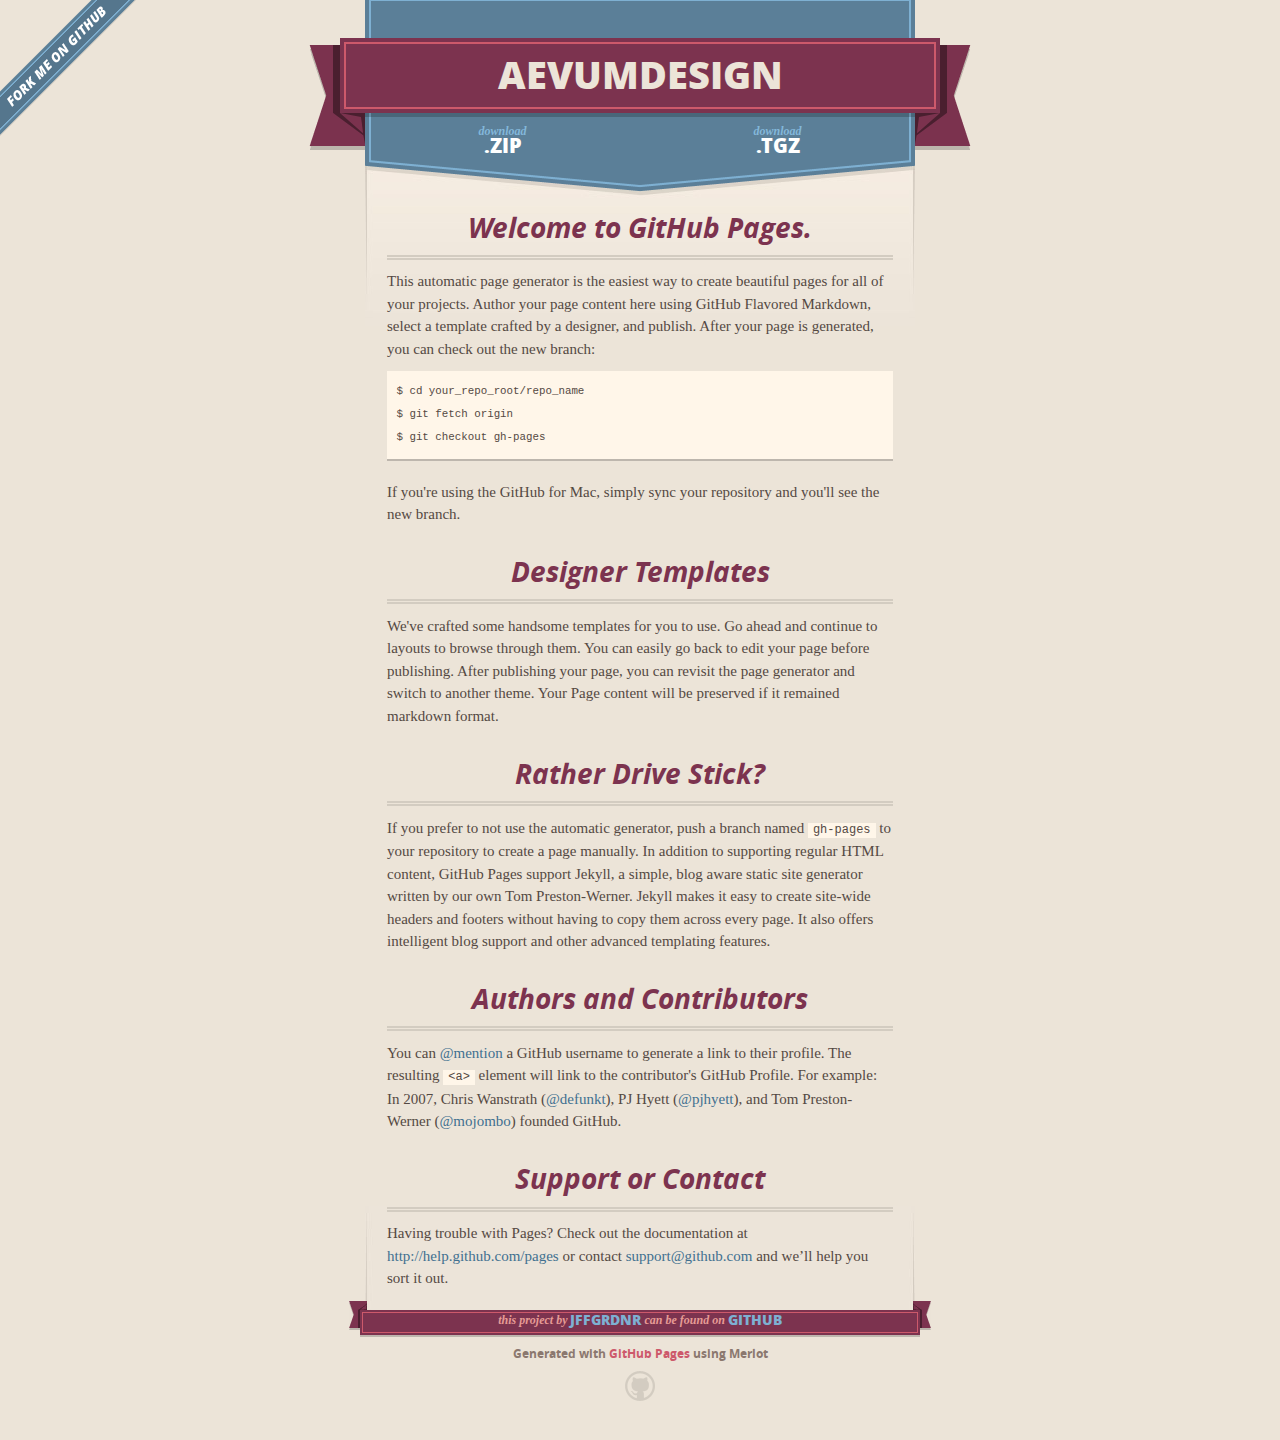
==== index.html @ c74f2c0b "Create gh-pages branch via GitHub" ====
<!DOCTYPE html>
<html>
  <head>
    <meta charset='utf-8'>
    <meta http-equiv="X-UA-Compatible" content="chrome=1">
    <meta name="viewport" content="width=640" />

    <link rel="stylesheet" href="stylesheets/core.css" media="screen"/>
    <link rel="stylesheet" href="stylesheets/mobile.css" media="handheld, only screen and (max-device-width:640px)"/>
    <link rel="stylesheet" href="stylesheets/pygment_trac.css"/>

    <script type="text/javascript" src="javascripts/modernizr.js"></script>
    <script type="text/javascript" src="https://ajax.googleapis.com/ajax/libs/jquery/1.7.1/jquery.min.js"></script>
    <script type="text/javascript" src="javascripts/headsmart.min.js"></script>
    <script type="text/javascript">
      $(document).ready(function () {
        $('#main_content').headsmart()
      })
    </script>
    <title>Aevumdesign by jffgrdnr</title>
  </head>

  <body>
    <a id="forkme_banner" href="https://github.com/jffgrdnr/AevumDesign">View on GitHub</a>
    <div class="shell">

      <header>
        <span class="ribbon-outer">
          <span class="ribbon-inner">
            <h1>Aevumdesign</h1>
            <h2></h2>
          </span>
          <span class="left-tail"></span>
          <span class="right-tail"></span>
        </span>
      </header>

      <section id="downloads">
        <span class="inner">
          <a href="https://github.com/jffgrdnr/AevumDesign/zipball/master" class="zip"><em>download</em> .ZIP</a><a href="https://github.com/jffgrdnr/AevumDesign/tarball/master" class="tgz"><em>download</em> .TGZ</a>
        </span>
      </section>


      <span class="banner-fix"></span>


      <section id="main_content">
        <h3>Welcome to GitHub Pages.</h3>

<p>This automatic page generator is the easiest way to create beautiful pages for all of your projects. Author your page content here using GitHub Flavored Markdown, select a template crafted by a designer, and publish. After your page is generated, you can check out the new branch:</p>

<pre><code>$ cd your_repo_root/repo_name
$ git fetch origin
$ git checkout gh-pages
</code></pre>

<p>If you're using the GitHub for Mac, simply sync your repository and you'll see the new branch.</p>

<h3>Designer Templates</h3>

<p>We've crafted some handsome templates for you to use. Go ahead and continue to layouts to browse through them. You can easily go back to edit your page before publishing. After publishing your page, you can revisit the page generator and switch to another theme. Your Page content will be preserved if it remained markdown format.</p>

<h3>Rather Drive Stick?</h3>

<p>If you prefer to not use the automatic generator, push a branch named <code>gh-pages</code> to your repository to create a page manually. In addition to supporting regular HTML content, GitHub Pages support Jekyll, a simple, blog aware static site generator written by our own Tom Preston-Werner. Jekyll makes it easy to create site-wide headers and footers without having to copy them across every page. It also offers intelligent blog support and other advanced templating features.</p>

<h3>Authors and Contributors</h3>

<p>You can <a href="https://github.com/blog/821" class="user-mention">@mention</a> a GitHub username to generate a link to their profile. The resulting <code>&lt;a&gt;</code> element will link to the contributor's GitHub Profile. For example: In 2007, Chris Wanstrath (<a href="https://github.com/defunkt" class="user-mention">@defunkt</a>), PJ Hyett (<a href="https://github.com/pjhyett" class="user-mention">@pjhyett</a>), and Tom Preston-Werner (<a href="https://github.com/mojombo" class="user-mention">@mojombo</a>) founded GitHub.</p>

<h3>Support or Contact</h3>

<p>Having trouble with Pages? Check out the documentation at <a href="http://help.github.com/pages">http://help.github.com/pages</a> or contact <a href="mailto:support@github.com">support@github.com</a> and we’ll help you sort it out.</p>
      </section>

      <footer>
        <span class="ribbon-outer">
          <span class="ribbon-inner">
            <p>this project by <a href="https://github.com/jffgrdnr">jffgrdnr</a> can be found on <a href="https://github.com/jffgrdnr/AevumDesign">GitHub</a></p>
          </span>
          <span class="left-tail"></span>
          <span class="right-tail"></span>
        </span>
        <p>Generated with <a href="http://pages.github.com">GitHub Pages</a> using Merlot</p>
        <span class="octocat"></span>
      </footer>

    </div>

    
  </body>
</html>
---- stylesheets/core.css ----
@import url("screen.css");
@import url("non-screen.css") handheld;
@import url("non-screen.css") only screen and (max-device-width:640px);
---- stylesheets/mobile.css ----
/* Generated by Font Squirrel (http://www.fontsquirrel.com) on February 9, 2012 */


@font-face {
  font-family: 'Open Sans';
  src: url('../fonts/opensans-regular-webfont.eot');
  src: url('../fonts/opensans-regular-webfont.eot?#iefix') format('embedded-opentype'),
       url('../fonts/opensans-regular-webfont.woff') format('woff'),
       url('../fonts/opensans-regular-webfont.ttf') format('truetype'),
       url('../fonts/opensans-regular-webfont.svg#OpenSansRegular') format('svg');
  font-weight: normal;
  font-style: normal;
}

@font-face {
  font-family: 'Open Sans';
  src: url('../fonts/opensans-italic-webfont.eot');
  src: url('../fonts/opensans-italic-webfont.eot?#iefix') format('embedded-opentype'),
       url('../fonts/opensans-italic-webfont.woff') format('woff'),
       url('../fonts/opensans-italic-webfont.ttf') format('truetype'),
       url('../fonts/opensans-italic-webfont.svg#OpenSansItalic') format('svg');
  font-weight: normal;
  font-style: italic;
}

@font-face {
  font-family: 'Open Sans';
  src: url('../fonts/opensans-bold-webfont.eot');
  src: url('../fonts/opensans-bold-webfont.eot?#iefix') format('embedded-opentype'),
       url('../fonts/opensans-bold-webfont.woff') format('woff'),
       url('../fonts/opensans-bold-webfont.ttf') format('truetype'),
       url('../fonts/opensans-bold-webfont.svg#OpenSansBold') format('svg');
  font-weight: bold;
  font-style: normal;
}

@font-face {
  font-family: 'Open Sans';
  src: url('../fonts/opensans-bolditalic-webfont.eot');
  src: url('../fonts/opensans-bolditalic-webfont.eot?#iefix') format('embedded-opentype'),
       url('../fonts/opensans-bolditalic-webfont.woff') format('woff'),
       url('../fonts/opensans-bolditalic-webfont.ttf') format('truetype'),
       url('../fonts/opensans-bolditalic-webfont.svg#OpenSansBoldItalic') format('svg');
  font-weight: bold;
  font-style: italic;
}

@font-face {
  font-family: 'Open Sans';
  src: url('../fonts/opensans-extrabold-webfont.eot');
  src: url('../fonts/opensans-extrabold-webfont.eot?#iefix') format('embedded-opentype'),
       url('../fonts/opensans-extrabold-webfont.woff') format('woff'),
       url('../fonts/opensans-extrabold-webfont.ttf') format('truetype'),
       url('../fonts/opensans-extrabold-webfont.svg#OpenSansExtrabold') format('svg');
  font-weight: bolder;
  font-style: normal;
}


/* http://meyerweb.com/eric/tools/css/reset/ 
   v2.0 | 20110126
   License: none (public domain)
*/

html, body, div, span, applet, object, iframe,
h1, h2, h3, h4, h5, h6, p, blockquote, pre,
a, abbr, acronym, address, big, cite, code,
del, dfn, em, img, ins, kbd, q, s, samp,
small, strike, strong, sub, sup, tt, var,
b, u, i, center,
dl, dt, dd, ol, ul, li,
fieldset, form, label, legend,
table, caption, tbody, tfoot, thead, tr, th, td,
article, aside, canvas, details, embed, 
figure, figcaption, footer, header, hgroup, 
menu, nav, output, ruby, section, summary,
time, mark, audio, video {
  margin: 0;
  padding: 0;
  border: 0;
  font-size: 100%;
  font: inherit;
  vertical-align: baseline;
}
/* HTML5 display-role reset for older browsers */
article, aside, details, figcaption, figure, 
footer, header, hgroup, menu, nav, section {
  display: block;
}
body {
  line-height: 1;
}
ol, ul {
  list-style: none;
}
blockquote, q {
  quotes: none;
}
blockquote:before, blockquote:after,
q:before, q:after {
  content: '';
  content: none;
}
table {
  border-collapse: collapse;
  border-spacing: 0;
}

header, footer, section {
  display: block;
  position: relative;
}

/* STYLES */

div.shell {
  display: block;
  width: 640px;
  margin: 0 auto;
}

a#forkme_banner {
  display: none;
}

/* header */

header {
  position: relative;
  z-index: 2;
  margin: 0;
  max-width: 640px;
  top: 51px;
}

header span.ribbon-inner {
  position: relative;
  display: block;
  background-color: #cd596b;
  border: 8px solid #7c334f;
  padding: 6px;
  z-index: 1;
}

header span.left-tail, header span.right-tail {
  position: relative;
  display: block;
  width: 19px;
  height: 10px;
  background: transparent url(../images/ribbon-tail-sprite-2x.png) 0 0 no-repeat;
  position: absolute;
  bottom: -10px;
  z-index: 0;
}

header span.left-tail {
  background-position: 0 0;
  left: 0;
}

header span.right-tail {
  background-position: -19px 0;
  right: 0;
}

header h1 {
  background-color: #7c334f;
  font-size: 2em;
  font-weight: bolder;
  font-style: normal;
  text-transform: uppercase;
  color: #ece4d8;
  text-align: center;
  line-height:1;  
  padding: 14px 20px 0;
}

header h2 {
  background-color: #7c334f;
  font: bold italic .85em/1.5 Georgia, Times, “Times New Roman”, serif;
  color: #e69b95;
  padding-bottom: 14px;
  margin-top: -3px;
  text-align: center;
}

section#downloads {
  position: relative;
  display: block;
  height: 171px;
  width: 602px;
  padding-bottom: 150px;
  margin: 51px auto -250px;
  z-index: 1;
  background: transparent url(../images/shield.png) center 0 no-repeat;
}

section#downloads a {
  display: none;
}

span.banner-fix {
  background: transparent url(../images/shield-fallback.png) center top no-repeat;
  display: block;
  height: 31px;
  position: absolute;
  width: 640px;
  top: 20px;

}

section#main_content {
  z-index: 2;
  padding: 20px 40px 0;
  min-height:185px;
}

/* footer */

footer {
  background: none;
  padding-top: 104px;
  margin: -94px auto 40px;
  max-width:640px;
  text-align: center;
}

footer span.ribbon-outer {
  display: block;
  position: relative;
  border-bottom: 2px solid #bdb6ad;
}

footer span.ribbon-inner {
  position: relative;
  display: block;
  background-color: #cd596b;
  border: 8px solid #7c334f;
  padding: 6px;
  z-index: 1;
}

footer p {
  font-family: 'Open Sans', sans-serif;
  font-weight: bold;
  font-size: .6em;
  color: #8b786f;
}

footer a {
  color: #cd596b;
}

footer span.ribbon-inner p {
  background-color: #7c334f;
  margin: 0;
  color: #e69b95;
  font: bold italic 22px/1 Georgia, Times, “Times New Roman”, serif;
  height: auto;
  line-height: 1.1;
  padding: 20px 0px 10px;
}

footer span.ribbon-inner a {
  display: block;
  position: relative;
  bottom: 0;
  color: #7eb0d2;
  font-family: 'Open Sans', sans-serif;
  text-transform: uppercase;
  font-style: normal;
  font-weight: bolder;
  font-size: 38px;
  padding-bottom: 10px;
}

footer span.ribbon-inner a:hover {
  color: #7eb0d2;
}

footer span.left-tail, footer span.right-tail {
  position: relative;
  display: block;
  width: 23px;
  height: 126px;
  background: transparent url(../images/small-ribbon-tail-sprite-2x.png) 0 0 no-repeat;
  position: absolute;
  top: -126px;
  z-index: 0;
}

footer span.left-tail {
  background-position: 0 0;
  left: 0;
}

footer span.right-tail {
  background-position: -23px 0;
  right: 0;
}

footer span.octocat {
  background: transparent url(../images/octocat-2x.png) 0 0 no-repeat;
  display: block;
  width: 60px;
  height: 60px;
  margin: 20px auto 0;}

/* content */

body {
  background: #ece4d8;
  font: normal normal 30px/1.5 Georgia, Palatino,” Palatino Linotype”, Times, “Times New Roman”, serif;
  color: #544943;
  -webkit-font-smoothing: antialiased;
}

a, a:hover {
  color: #417090;
}

a {
  text-decoration: none;
}

a:hover {
  text-decoration: underline;
}

h1,h2,h3,h4,h5,h6 {
  font-family: 'Open Sans', sans-serif;
  font-weight: bold;
}

p {
  margin: .7em 0 0;
}

strong {
  font-weight: bold;
}

em {
  font-style: italic;
}

ol {
  margin: .7em 0;
  list-style-type: decimal;
  padding-left: 1.35em;
}

ul {
  margin: .7em 0;
  padding-left: 1.35em;
}

ul li {
  padding-left: 20px;
  background: transparent url(../images/chevron-2x.png) left 15px no-repeat;
}

blockquote {
  font-family: 'Open Sans', sans-serif;
  margin: 20px 0;
  color: #8b786f;
  padding-left: 1.35em;
  background: transparent url('../images/blockquote-gfx-2x.png') 0 8px no-repeat;
}

img {
  -webkit-box-shadow: 0px 4px 0px #bdb6ad;
  -moz-box-shadow: 0px 4px 0px #bdb6ad;
  box-shadow: 0px 4px 0px #bdb6ad;
  border: 4px solid #fff6e9;
  max-width: 556px;
}

hr {
  border: none;
  outline: none;
  height: 42px;
  background: transparent url('../images/hr-2x.jpg') center center repeat-x;
  margin: 0 0 20px;
}

code {
  background: #fff6e9;
  font: normal normal .9em/1.7 "Lucida Sans Typewriter", "Lucida Console", Monaco, "Bitstream Vera Sans Mono", monospace;
  padding: 0 5px 1px;
}

pre {
  margin: 10px 0 20px;
  padding: .7em;
  background: #fff6e9;
  border-bottom: 4px solid #bdb6ad;
  font: normal normal .9em/1.7 "Lucida Sans Typewriter", "Lucida Console", Monaco, "Bitstream Vera Sans Mono", monospace;
  overflow: auto;
}

table {
  background: #fff6e9;
  display: table;
  width: 100%;
  border-collapse: separate;
  border-bottom: 4px solid #bdb6ad;
  margin: 10px 0;
}

tr {
  display: table-row;
}

th {
  display: table-cell;
  padding: 2px 10px;
  border: solid #ece4d8;
  border-width: 0 4px 4px 0;
  color: #cd596b;
  font-family: 'Open Sans', sans-serif;
  font-weight: bold;
  font-size: .85em;
}

td {
  display: table-cell;
  padding: 0 .7em;
  border: solid #ece4d8;
  border-width: 0 4px 4px 0;
}

td:last-child, th:last-child {
  border-right: none;
}

tr:last-child td {
  border-bottom: none;
}

dl {
  margin: .7em 0 20px;
}

dt {
  font-family: 'Open Sans', sans-serif;
  font-weight: bold;
}

dd {
  padding-left: 1.35em;
}

dd p:first-child {
  margin-top: 0;
}

/* Content based headers */

#main_content > .header-level-1:first-child,
#main_content > .header-level-2:first-child,
#main_content > .header-level-3:first-child,
#main_content > .header-level-4:first-child,
#main_content > .header-level-5:first-child,
#main_content > .header-level-6:first-child {
  margin-top: 0;
}

.header-level-1 {
  font-size: 1.85em;
  border-bottom: .2em double #d3ccc1;
  color: #7c334f;
  text-align: center;
  font-style: italic;
  margin: 1.1em 0 .38em;
  line-height: 1.2;
  padding-bottom: 10px
}

.header-level-2 {
  font-size: 1.58em;
  color: #7c334f;
  margin: .95em 0 .5em;
  border-bottom: .1em solid #D3CCC1;
  line-height: 1.2;
  padding-bottom: 10px
}

.header-level-3 {
  margin: 20px 0 10px;
  font-size: 1.45em;
}

.header-level-4 {
  margin: .6em 0;
  font-size: 1.2em;
  color: #cd596b;
}

.header-level-5 {
  margin: .7em 0;
  font-size: 1em;
  color: #8b786f;
}

.header-level-6 {
  margin: .8em 0;
  font-size: .85em;
  font-style: italic;
}
---- stylesheets/pygment_trac.css ----
.highlight  { background: #ffffff; }
.highlight .c { color: #999988; font-style: italic } /* Comment */
.highlight .err { color: #a61717; background-color: #e3d2d2 } /* Error */
.highlight .k { font-weight: bold } /* Keyword */
.highlight .o { font-weight: bold } /* Operator */
.highlight .cm { color: #999988; font-style: italic } /* Comment.Multiline */
.highlight .cp { color: #999999; font-weight: bold } /* Comment.Preproc */
.highlight .c1 { color: #999988; font-style: italic } /* Comment.Single */
.highlight .cs { color: #999999; font-weight: bold; font-style: italic } /* Comment.Special */
.highlight .gd { color: #000000; background-color: #ffdddd } /* Generic.Deleted */
.highlight .gd .x { color: #000000; background-color: #ffaaaa } /* Generic.Deleted.Specific */
.highlight .ge { font-style: italic } /* Generic.Emph */
.highlight .gr { color: #aa0000 } /* Generic.Error */
.highlight .gh { color: #999999 } /* Generic.Heading */
.highlight .gi { color: #000000; background-color: #ddffdd } /* Generic.Inserted */
.highlight .gi .x { color: #000000; background-color: #aaffaa } /* Generic.Inserted.Specific */
.highlight .go { color: #888888 } /* Generic.Output */
.highlight .gp { color: #555555 } /* Generic.Prompt */
.highlight .gs { font-weight: bold } /* Generic.Strong */
.highlight .gu { color: #800080; font-weight: bold; } /* Generic.Subheading */
.highlight .gt { color: #aa0000 } /* Generic.Traceback */
.highlight .kc { font-weight: bold } /* Keyword.Constant */
.highlight .kd { font-weight: bold } /* Keyword.Declaration */
.highlight .kn { font-weight: bold } /* Keyword.Namespace */
.highlight .kp { font-weight: bold } /* Keyword.Pseudo */
.highlight .kr { font-weight: bold } /* Keyword.Reserved */
.highlight .kt { color: #445588; font-weight: bold } /* Keyword.Type */
.highlight .m { color: #009999 } /* Literal.Number */
.highlight .s { color: #d14 } /* Literal.String */
.highlight .na { color: #008080 } /* Name.Attribute */
.highlight .nb { color: #0086B3 } /* Name.Builtin */
.highlight .nc { color: #445588; font-weight: bold } /* Name.Class */
.highlight .no { color: #008080 } /* Name.Constant */
.highlight .ni { color: #800080 } /* Name.Entity */
.highlight .ne { color: #990000; font-weight: bold } /* Name.Exception */
.highlight .nf { color: #990000; font-weight: bold } /* Name.Function */
.highlight .nn { color: #555555 } /* Name.Namespace */
.highlight .nt { color: #000080 } /* Name.Tag */
.highlight .nv { color: #008080 } /* Name.Variable */
.highlight .ow { font-weight: bold } /* Operator.Word */
.highlight .w { color: #bbbbbb } /* Text.Whitespace */
.highlight .mf { color: #009999 } /* Literal.Number.Float */
.highlight .mh { color: #009999 } /* Literal.Number.Hex */
.highlight .mi { color: #009999 } /* Literal.Number.Integer */
.highlight .mo { color: #009999 } /* Literal.Number.Oct */
.highlight .sb { color: #d14 } /* Literal.String.Backtick */
.highlight .sc { color: #d14 } /* Literal.String.Char */
.highlight .sd { color: #d14 } /* Literal.String.Doc */
.highlight .s2 { color: #d14 } /* Literal.String.Double */
.highlight .se { color: #d14 } /* Literal.String.Escape */
.highlight .sh { color: #d14 } /* Literal.String.Heredoc */
.highlight .si { color: #d14 } /* Literal.String.Interpol */
.highlight .sx { color: #d14 } /* Literal.String.Other */
.highlight .sr { color: #009926 } /* Literal.String.Regex */
.highlight .s1 { color: #d14 } /* Literal.String.Single */
.highlight .ss { color: #990073 } /* Literal.String.Symbol */
.highlight .bp { color: #999999 } /* Name.Builtin.Pseudo */
.highlight .vc { color: #008080 } /* Name.Variable.Class */
.highlight .vg { color: #008080 } /* Name.Variable.Global */
.highlight .vi { color: #008080 } /* Name.Variable.Instance */
.highlight .il { color: #009999 } /* Literal.Number.Integer.Long */

.type-csharp .highlight .k { color: #0000FF }
.type-csharp .highlight .kt { color: #0000FF }
.type-csharp .highlight .nf { color: #000000; font-weight: normal }
.type-csharp .highlight .nc { color: #2B91AF }
.type-csharp .highlight .nn { color: #000000 }
.type-csharp .highlight .s { color: #A31515 }
.type-csharp .highlight .sc { color: #A31515 }
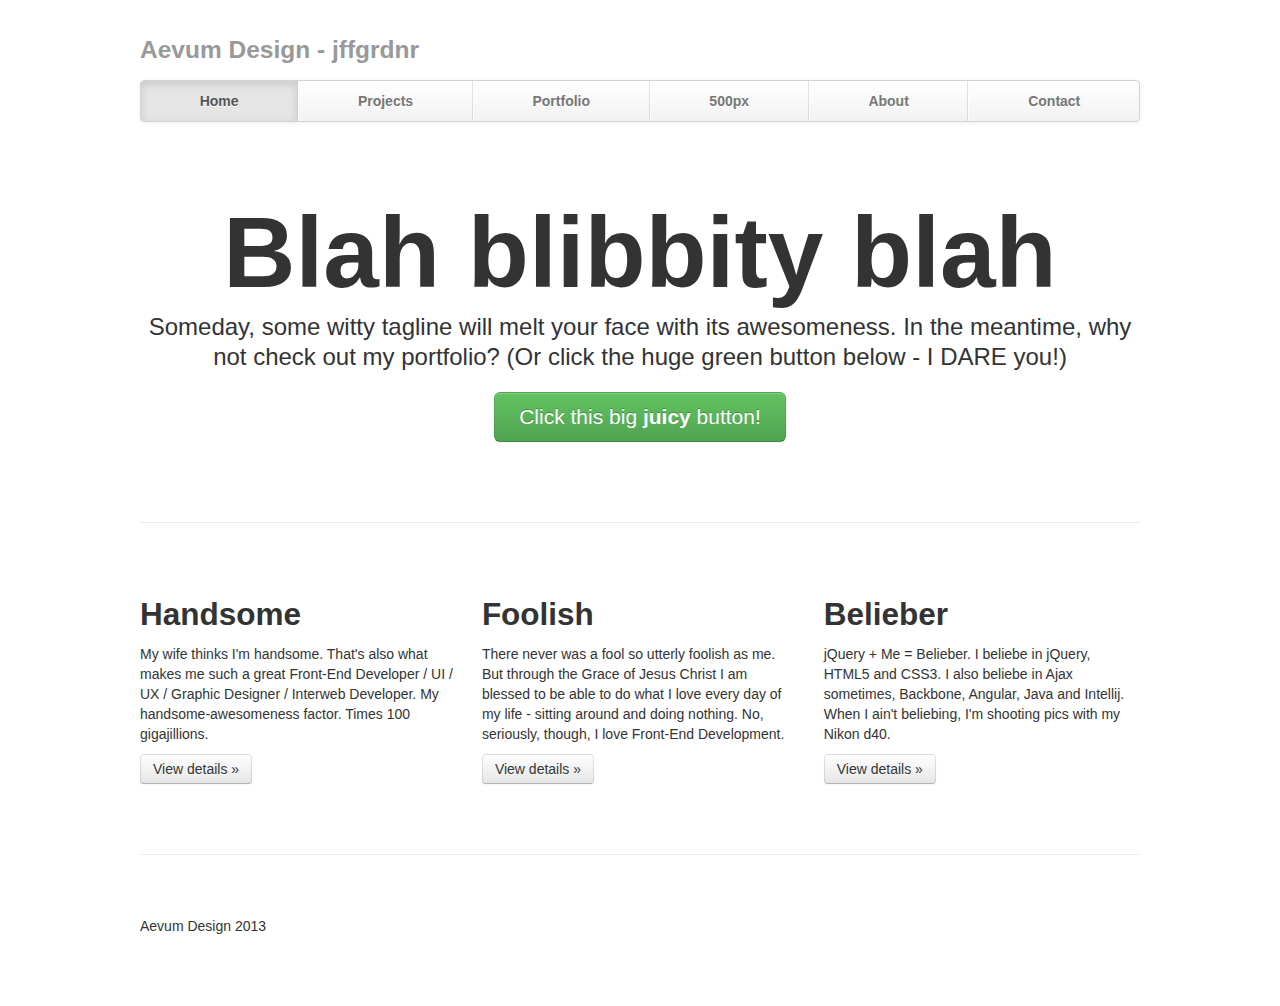
==== commit 0e89ffda: "Going to Twitter Bootstrap" ====
--- a/index.html
+++ b/index.html
@@ -1,93 +1,103 @@
 <!DOCTYPE html>
-<html>
-  <head>
-    <meta charset='utf-8'>
-    <meta http-equiv="X-UA-Compatible" content="chrome=1">
-    <meta name="viewport" content="width=640" />
+<html lang="en">
+<head>
+  <meta charset="utf-8">
+  <title>Template &middot; Bootstrap</title>
+  <meta name="viewport" content="width=device-width, initial-scale=1.0">
+  <meta name="description" content="">
+  <meta name="author" content="">
+  <link href="assets/css/bootstrap.css" rel="stylesheet">
+  <link href="assets/css/main.css" rel="stylesheet">
+  <link href="assets/css/bootstrap-responsive.css" rel="stylesheet">
+  <!-- HTML5 shim, for IE6-8 support of HTML5 elements -->
+    <!--[if lt IE 9]>
+      <script src="assets/js/html5shiv.js"></script>
+      <![endif]-->
+      <!-- Fav and touch icons -->
+      <link rel="apple-touch-icon-precomposed" sizes="144x144" href="assets/ico/apple-touch-icon-144-precomposed.png">
+      <link rel="apple-touch-icon-precomposed" sizes="114x114" href="assets/ico/apple-touch-icon-114-precomposed.png">
+      <link rel="apple-touch-icon-precomposed" sizes="72x72" href="assets/ico/apple-touch-icon-72-precomposed.png">
+      <link rel="apple-touch-icon-precomposed" href="assets/ico/apple-touch-icon-57-precomposed.png">
+      <link rel="shortcut icon" href="assets/ico/favicon.png">
+    </head>
+    <body>
+      <div class="container">
+        <div class="masthead">
+          <h3 class="muted">Aevum Design - jffgrdnr</h3>
+          <div class="navbar">
+            <div class="navbar-inner">
+              <div class="container">
+                <ul class="nav">
+                  <li class="active"><a href="#">Home</a></li>
+                  <li><a href="#">Projects</a></li>
+                  <li><a href="#">Portfolio</a></li>
+                  <li><a href="#">500px</a></li>
+                  <li><a href="#">About</a></li>
+                  <li><a href="#">Contact</a></li>
+                </ul>
+              </div>
+            </div>
+          </div><!-- /.navbar -->
+        </div>
 
-    <link rel="stylesheet" href="stylesheets/core.css" media="screen"/>
-    <link rel="stylesheet" href="stylesheets/mobile.css" media="handheld, only screen and (max-device-width:640px)"/>
-    <link rel="stylesheet" href="stylesheets/pygment_trac.css"/>
+        <!-- Jumbotron -->
+        <div class="jumbotron">
+          <h1>Blah blibbity blah</h1>
+          <p class="lead">Someday, some witty tagline will melt your face with its awesomeness. In the meantime, why not check out my portfolio? (Or click the huge green button below - I DARE you!)</p>
+          <a class="btn btn-large btn-success" id="juicy" href="#">Click this big <strong>juicy</strong> button!</a>
+        </div>
 
-    <script type="text/javascript" src="javascripts/modernizr.js"></script>
-    <script type="text/javascript" src="https://ajax.googleapis.com/ajax/libs/jquery/1.7.1/jquery.min.js"></script>
-    <script type="text/javascript" src="javascripts/headsmart.min.js"></script>
-    <script type="text/javascript">
-      $(document).ready(function () {
-        $('#main_content').headsmart()
-      })
-    </script>
-    <title>Aevumdesign by jffgrdnr</title>
-  </head>
+        <hr>
 
-  <body>
-    <a id="forkme_banner" href="https://github.com/jffgrdnr/AevumDesign">View on GitHub</a>
-    <div class="shell">
+        <!-- Example row of columns -->
+        <div class="row-fluid">
+          <div class="span4">
+            <h2>Handsome</h2>
+            <p>My wife thinks I'm handsome. That's also what makes me such a great Front-End Developer / UI / UX / Graphic Designer / Interweb Developer. My handsome-awesomeness factor. Times 100 gigajillions.</p>
+            <p><a class="btn" href="#">View details &raquo;</a></p>
+          </div>
+          <div class="span4">
+            <h2>Foolish</h2>
+            <p>There never was a fool so utterly foolish as me. But through the Grace of Jesus Christ I am blessed to be able to do what I love every day of my life - sitting around and doing nothing. No, seriously, though, I love Front-End Development. </p>
+            <p><a class="btn" href="#">View details &raquo;</a></p>
+          </div>
+          <div class="span4">
+            <h2>Belieber</h2>
+            <p>jQuery + Me = Belieber. I beliebe in jQuery, HTML5 and CSS3. I also beliebe in Ajax sometimes, Backbone, Angular, Java and Intellij. When I ain't beliebing, I'm shooting pics with my Nikon d40.</p>
+            <p><a class="btn" href="#">View details &raquo;</a></p>
+          </div>
+        </div>
 
-      <header>
-        <span class="ribbon-outer">
-          <span class="ribbon-inner">
-            <h1>Aevumdesign</h1>
-            <h2></h2>
-          </span>
-          <span class="left-tail"></span>
-          <span class="right-tail"></span>
-        </span>
-      </header>
+        <hr>
 
-      <section id="downloads">
-        <span class="inner">
-          <a href="https://github.com/jffgrdnr/AevumDesign/zipball/master" class="zip"><em>download</em> .ZIP</a><a href="https://github.com/jffgrdnr/AevumDesign/tarball/master" class="tgz"><em>download</em> .TGZ</a>
-        </span>
-      </section>
+        <div class="footer">
+          <p>Aevum Design 2013</p>
+        </div>
+        <!-- Modal content starts here -->
+        <div class="showMe modal hide fade">
+          <div class="modal-body">
+            <div class="bam">BAM!</div>
+          </div>
+        </div>
+      </div> <!-- /container -->
 
+    <!-- Le javascript
+    ================================================== -->
+    <!-- Placed at the end of the document so the pages load faster -->
+    <script src="assets/js/jquery.js"></script>
+    <script src="assets/js/main.js"></script>
+    <script src="assets/js/bootstrap-transition.js"></script>
+    <script src="assets/js/bootstrap-alert.js"></script>
+    <script src="assets/js/bootstrap-modal.js"></script>
+    <script src="assets/js/bootstrap-dropdown.js"></script>
+    <script src="assets/js/bootstrap-scrollspy.js"></script>
+    <script src="assets/js/bootstrap-tab.js"></script>
+    <script src="assets/js/bootstrap-tooltip.js"></script>
+    <script src="assets/js/bootstrap-popover.js"></script>
+    <script src="assets/js/bootstrap-button.js"></script>
+    <script src="assets/js/bootstrap-collapse.js"></script>
+    <script src="assets/js/bootstrap-carousel.js"></script>
+    <script src="assets/js/bootstrap-typeahead.js"></script>
 
-      <span class="banner-fix"></span>
-
-
-      <section id="main_content">
-        <h3>Welcome to GitHub Pages.</h3>
-
-<p>This automatic page generator is the easiest way to create beautiful pages for all of your projects. Author your page content here using GitHub Flavored Markdown, select a template crafted by a designer, and publish. After your page is generated, you can check out the new branch:</p>
-
-<pre><code>$ cd your_repo_root/repo_name
-$ git fetch origin
-$ git checkout gh-pages
-</code></pre>
-
-<p>If you're using the GitHub for Mac, simply sync your repository and you'll see the new branch.</p>
-
-<h3>Designer Templates</h3>
-
-<p>We've crafted some handsome templates for you to use. Go ahead and continue to layouts to browse through them. You can easily go back to edit your page before publishing. After publishing your page, you can revisit the page generator and switch to another theme. Your Page content will be preserved if it remained markdown format.</p>
-
-<h3>Rather Drive Stick?</h3>
-
-<p>If you prefer to not use the automatic generator, push a branch named <code>gh-pages</code> to your repository to create a page manually. In addition to supporting regular HTML content, GitHub Pages support Jekyll, a simple, blog aware static site generator written by our own Tom Preston-Werner. Jekyll makes it easy to create site-wide headers and footers without having to copy them across every page. It also offers intelligent blog support and other advanced templating features.</p>
-
-<h3>Authors and Contributors</h3>
-
-<p>You can <a href="https://github.com/blog/821" class="user-mention">@mention</a> a GitHub username to generate a link to their profile. The resulting <code>&lt;a&gt;</code> element will link to the contributor's GitHub Profile. For example: In 2007, Chris Wanstrath (<a href="https://github.com/defunkt" class="user-mention">@defunkt</a>), PJ Hyett (<a href="https://github.com/pjhyett" class="user-mention">@pjhyett</a>), and Tom Preston-Werner (<a href="https://github.com/mojombo" class="user-mention">@mojombo</a>) founded GitHub.</p>
-
-<h3>Support or Contact</h3>
-
-<p>Having trouble with Pages? Check out the documentation at <a href="http://help.github.com/pages">http://help.github.com/pages</a> or contact <a href="mailto:support@github.com">support@github.com</a> and we’ll help you sort it out.</p>
-      </section>
-
-      <footer>
-        <span class="ribbon-outer">
-          <span class="ribbon-inner">
-            <p>this project by <a href="https://github.com/jffgrdnr">jffgrdnr</a> can be found on <a href="https://github.com/jffgrdnr/AevumDesign">GitHub</a></p>
-          </span>
-          <span class="left-tail"></span>
-          <span class="right-tail"></span>
-        </span>
-        <p>Generated with <a href="http://pages.github.com">GitHub Pages</a> using Merlot</p>
-        <span class="octocat"></span>
-      </footer>
-
-    </div>
-
-    
   </body>
-</html>
+  </html>
--- a/assets/css/main.css
+++ b/assets/css/main.css
@@ -0,0 +1,28 @@
+body { padding-top:20px; padding-bottom:60px; }
+
+/* Custom container */
+.container { margin:0 auto; max-width:1000px; }
+.container > hr { margin:60px 0; }
+
+/* Main marketing message and sign up button */
+.jumbotron { margin:80px 0; text-align:center; }
+.jumbotron h1 { font-size:100px; line-height:1; }
+.jumbotron .lead { font-size:24px; line-height:1.25; }
+.jumbotron .btn { font-size:21px; padding:14px 24px; }
+
+/* Supporting marketing content */
+.marketing { margin:60px 0; }
+.marketing p + h4 { margin-top:28px; }
+
+
+/* Customize the navbar links to be fill the entire space of the .navbar */
+.navbar .navbar-inner { padding:0; }
+.navbar .nav { margin:0; display:table; width:100%; }
+.navbar .nav li { display:table-cell; width:1%; float:none; }
+.navbar .nav li a { font-weight:bold; text-align:center; border-left:1px solid rgba(255,255,255,.75); border-right:1px solid rgba(0,0,0,.1); }
+.navbar .nav li:first-child a { border-left:0; border-radius:3px 0 0 3px; }
+.navbar .nav li:last-child a { border-right:0; border-radius:0 3px 3px 0; }
+
+.showMe { display:none; background:none; border:none; box-shadow:none; }
+.modal-body { background:url("../img/stryker.png"); width:220px; margin:0 auto; height:185px; color:#fff; font-size:20px; position:relative; }
+.modal-body .bam { position:absolute; bottom:5px; left:5px; }
